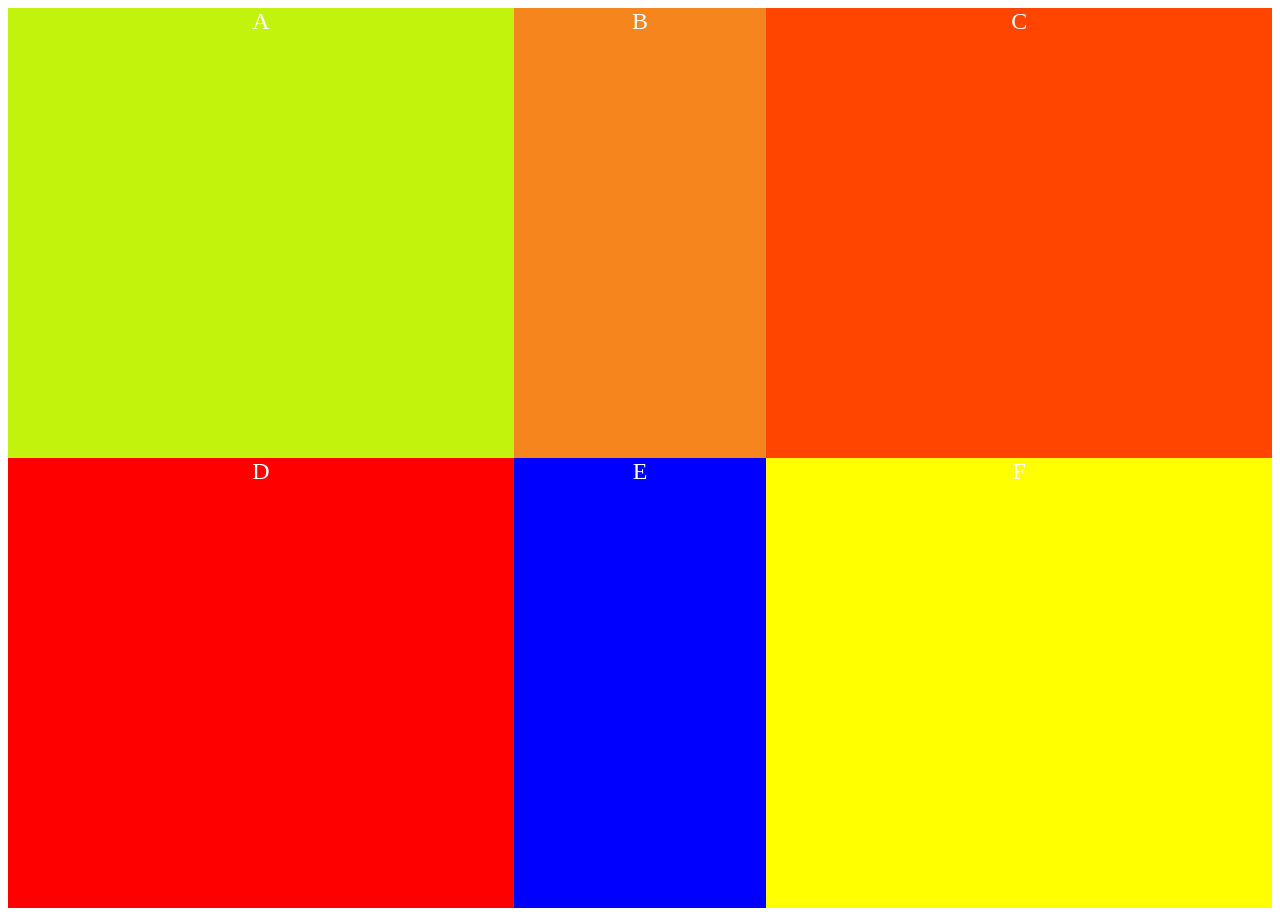
==== reto1.html @ 8954ecae "dia6" ====
<!DOCTYPE html>
<html lang="en">
<head>
    <meta charset="UTF-8">
    <meta http-equiv="X-UA-Compatible" content="IE=edge">
    <meta name="viewport" content="width=device-width, initial-scale=1.0">
    <title>GRID</title>
    <link rel="stylesheet" href="reto1.css">
</head>

<body>
        <div class="gridContainer">
       
        <div class="a">A</div>
        <div class="b">B</div> 
        <div class="c">C</div>


        <div class="d">D</div> 
        <div class="e">E</div>
        <div class="f">F</div>
        
    </div>



    
</body>
</html>
---- reto1.css ----
/* ********** GRID ********** */


.gridContainer{
    height: 100vh;
    display: grid;
    grid-template-columns: 2fr 1fr 2fr;
    grid-template-rows: 50%;

}

.a{
    background-color: rgb(193, 243, 12);
    color: white;
    font-size: x-large;
    text-align: center;
}
.b {
    background-color: rgb(245, 133, 28);
    color: white;
    font-size: x-large;
    text-align: center;
}
.c {
    background-color: orangered;
    color: white;
    font-size: x-large;
    text-align: center;
}
.d {
    background-color: red;
    color: white;
    font-size: x-large;
    text-align: center;
}

.e {
    background-color: blue;
    color: white;
    font-size: x-large;
    text-align: center;
}

.f {
    background-color: yellow;
    color: white;
    font-size: x-large;
    text-align: center;
}
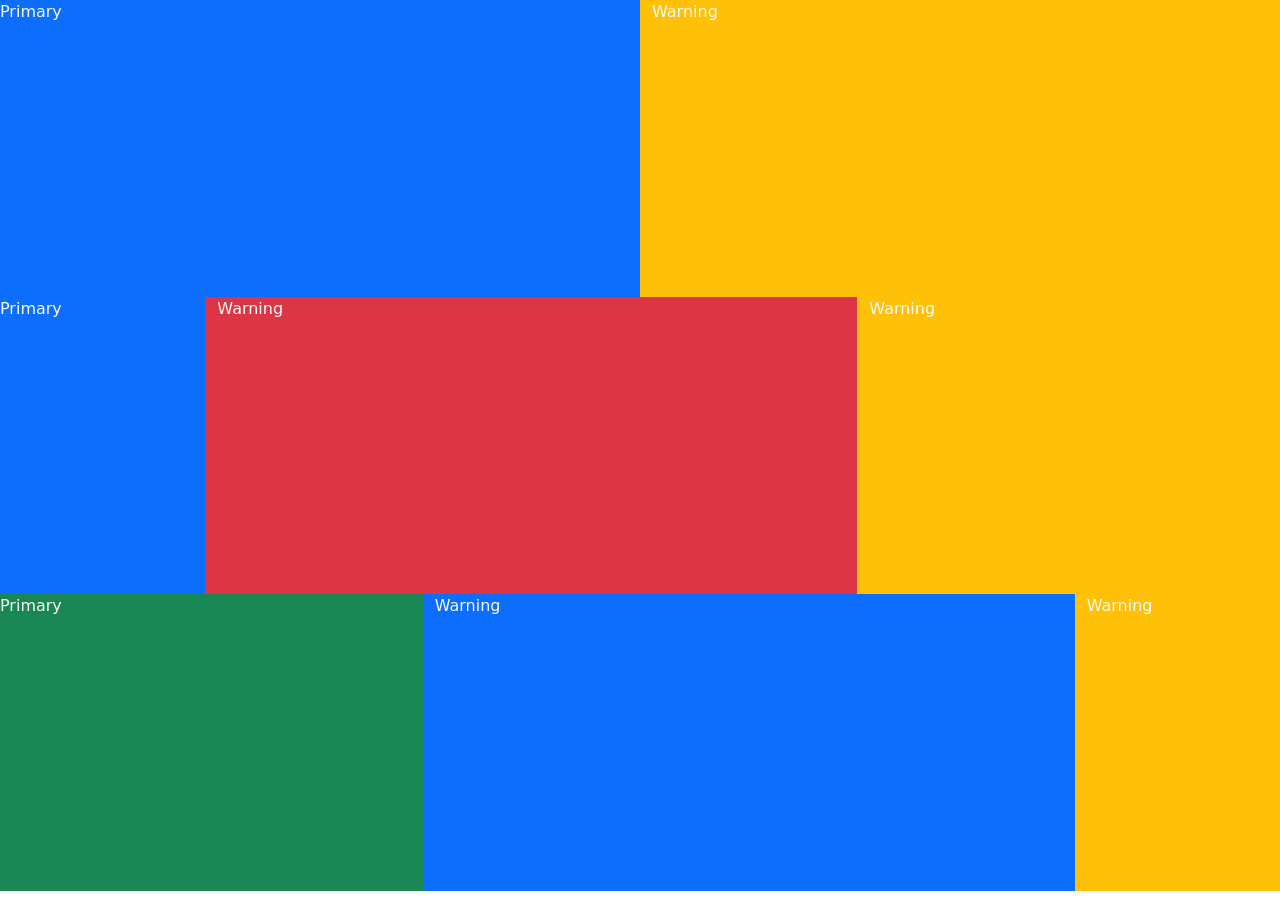
==== commit 9d87ee2d: "dia7" ====
--- a/reto1.html
+++ b/reto1.html
@@ -1,27 +1,31 @@
 <!DOCTYPE html>
-<html lang="en">
+<html lang="es">
 <head>
     <meta charset="UTF-8">
     <meta http-equiv="X-UA-Compatible" content="IE=edge">
     <meta name="viewport" content="width=device-width, initial-scale=1.0">
-    <title>GRID</title>
-    <link rel="stylesheet" href="reto1.css">
+    <link href="https://cdn.jsdelivr.net/npm/bootstrap@5.1.3/dist/css/bootstrap.min.css" rel="stylesheet" integrity="sha384-1BmE4kWBq78iYhFldvKuhfTAU6auU8tT94WrHftjDbrCEXSU1oBoqyl2QvZ6jIW3" crossorigin="anonymous">
+    <script src="https://cdn.jsdelivr.net/npm/@popperjs/core@2.10.2/dist/umd/popper.min.js" integrity="sha384-7+zCNj/IqJ95wo16oMtfsKbZ9ccEh31eOz1HGyDuCQ6wgnyJNSYdrPa03rtR1zdB" crossorigin="anonymous"></script>
+    <script src="https://cdn.jsdelivr.net/npm/bootstrap@5.1.3/dist/js/bootstrap.min.js" integrity="sha384-QJHtvGhmr9XOIpI6YVutG+2QOK9T+ZnN4kzFN1RtK3zEFEIsxhlmWl5/YESvpZ13" crossorigin="anonymous"></script>
+    <title>BOOSTRAP</title>
 </head>
-
 <body>
-        <div class="gridContainer">
-       
-        <div class="a">A</div>
-        <div class="b">B</div> 
-        <div class="c">C</div>
-
-
-        <div class="d">D</div> 
-        <div class="e">E</div>
-        <div class="f">F</div>
-        
+    <div class="row text-light" style="height: 33vh">
+        <div class="col-6 bg-primary">Primary</div>
+        <div class="col-6 bg-warning">Warning</div>
     </div>
 
+    <div class="row text-light" style="height: 33vh">
+        <div class="col-2 bg-primary">Primary</div>
+        <div class="col-6 bg-danger">Warning</div>
+        <div class="col-4 bg-warning">Warning</div>
+    </div>
+
+    <div class="row text-light" style="height: 33vh">
+        <div class="col-4 bg-success">Primary</div>
+        <div class="col-6 bg-primary">Warning</div>
+        <div class="col-2 bg-warning">Warning</div>
+    </div>
 
 
     
